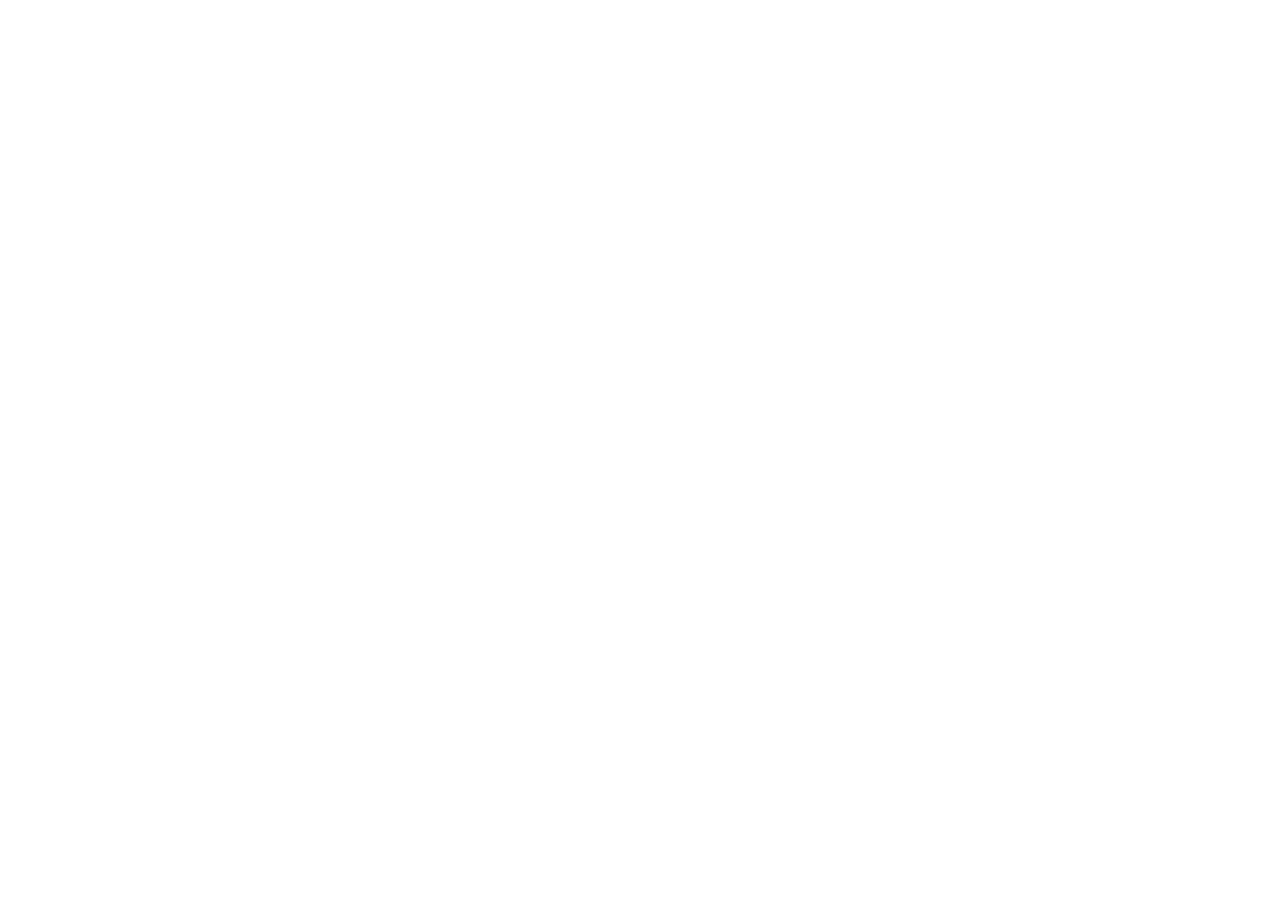
==== src/popup/popup.html @ aa0b7894 "chore: init repo and pivot architecture to DASH direct stream + listening stats" ====
<!DOCTYPE html>
<html lang="zh-CN">
<head>
  <meta charset="UTF-8" />
  <meta name="viewport" content="width=device-width, initial-scale=1.0" />
  <title>BiliMusic 控制台</title>
  <link rel="stylesheet" href="./popup.css" />
</head>
<body>
  <div id="app"></div>
  <script type="module" src="./popup.js"></script>
</body>
</html>
---- src/popup/popup.css ----
/* BiliMusic Popup 界面样式（360x520 双 Tab 实时控台与听歌排行榜） */
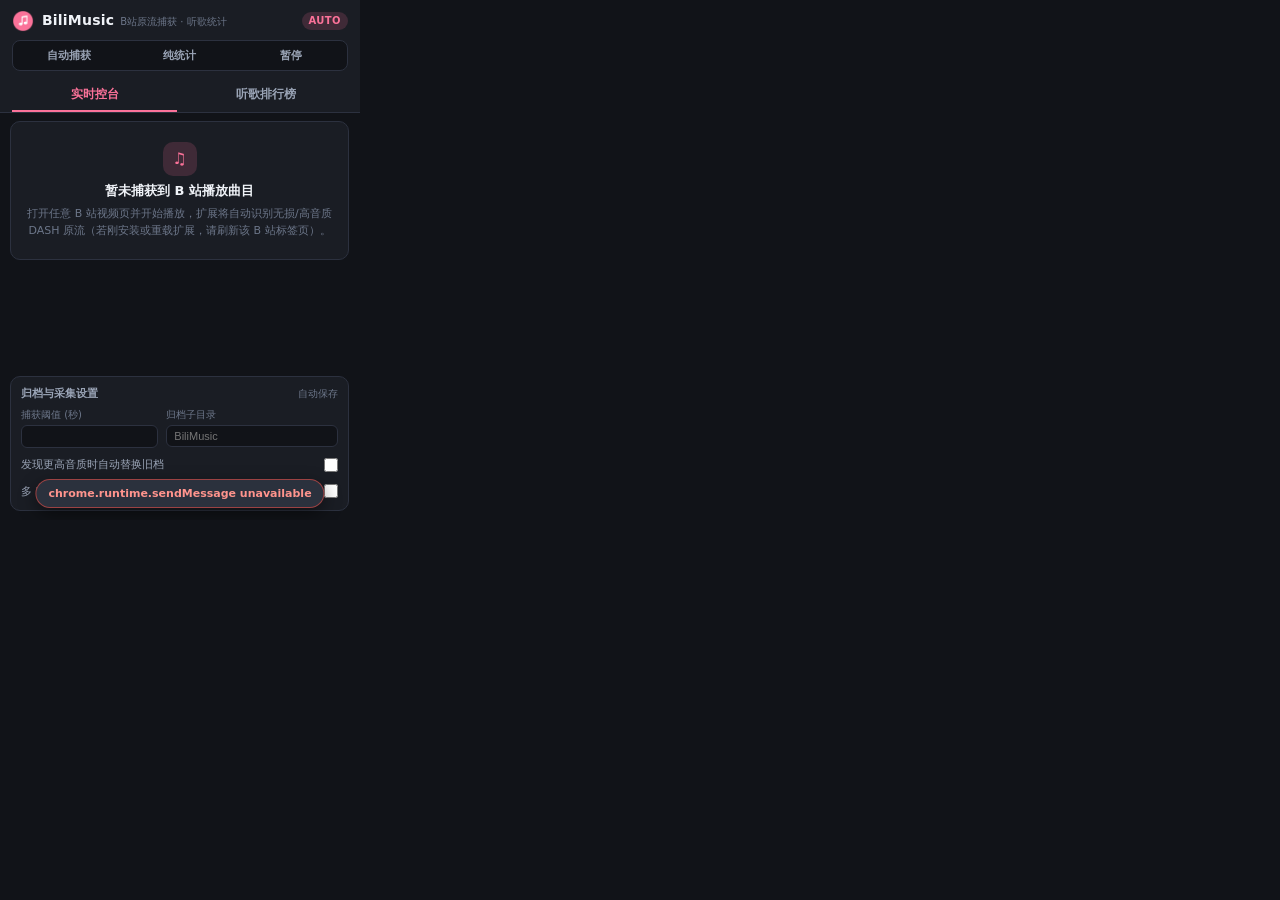
==== commit fe56d68c: "feat(phase3-4): wire preflight/downloader pipeline, 3-state icons, and dual-tab popup UI" ====
--- a/src/popup/popup.html
+++ b/src/popup/popup.html
@@ -7,7 +7,153 @@
   <link rel="stylesheet" href="./popup.css" />
 </head>
 <body>
-  <div id="app"></div>
+  <div id="app" class="popup-shell">
+    <header class="topbar">
+      <div class="brand-row">
+        <div class="brand-left">
+          <img id="brand-icon" class="brand-icon" src="../../assets/icons/icon-48.png" alt="BiliMusic" />
+          <div class="brand-titles">
+            <span class="brand-name">BiliMusic</span>
+            <span class="brand-sub">B站原流捕获 · 听歌统计</span>
+          </div>
+        </div>
+        <span id="mode-pill" class="mode-pill mode-auto">AUTO</span>
+      </div>
+
+      <div class="mode-switch" role="group" aria-label="工作模式切换">
+        <button type="button" class="mode-btn" data-mode="AUTO_CAPTURE">自动捕获</button>
+        <button type="button" class="mode-btn" data-mode="STATS_ONLY">纯统计</button>
+        <button type="button" class="mode-btn" data-mode="PAUSED">暂停</button>
+      </div>
+
+      <nav class="tab-bar" role="tablist" aria-label="主视图切换">
+        <button type="button" class="tab-btn is-active" data-tab="live" role="tab" aria-selected="true">实时控台</button>
+        <button type="button" class="tab-btn" data-tab="leaderboard" role="tab" aria-selected="false">听歌排行榜</button>
+      </nav>
+    </header>
+
+    <main class="main-body">
+      <!-- Tab 1: 实时控台 -->
+      <section id="panel-live" class="tab-panel is-active" role="tabpanel">
+        <div id="empty-track-state" class="card empty-card">
+          <div class="empty-badge">♫</div>
+          <p class="empty-title">暂未捕获到 B 站播放曲目</p>
+          <p class="empty-desc">打开任意 B 站视频页并开始播放，扩展将自动识别无损/高音质 DASH 原流（若刚安装或重载扩展，请刷新该 B 站标签页）。</p>
+        </div>
+
+        <div id="track-card" class="card track-card is-hidden">
+          <div class="track-header">
+            <div class="cover-wrap">
+              <img id="track-cover" class="track-cover is-hidden" alt="封面" referrerpolicy="no-referrer" />
+              <div id="track-cover-fallback" class="cover-fallback">♫</div>
+            </div>
+            <div class="track-meta">
+              <h2 id="track-title" class="track-title"></h2>
+              <p id="track-part" class="track-part is-hidden"></p>
+              <p id="track-owner-row" class="track-owner-row">
+                <span id="track-owner"></span>
+                <span class="dot">·</span>
+                <span id="track-bvid" class="mono"></span>
+              </p>
+            </div>
+          </div>
+
+          <div class="badge-row">
+            <span id="quality-badge" class="pill pill-muted">未探测音轨</span>
+            <span id="download-status-pill" class="pill pill-muted">未归档</span>
+          </div>
+
+          <div class="progress-block">
+            <div class="progress-head">
+              <span class="progress-label">本次播放计数阈值</span>
+              <span id="threshold-text" class="progress-value mono">0 / 15s</span>
+            </div>
+            <div class="progress-track">
+              <div id="threshold-bar" class="progress-fill"></div>
+            </div>
+          </div>
+
+          <div class="stats-meta-row">
+            <span id="track-stats-line" class="stats-summary">累计播放 0 次 · 00:00</span>
+          </div>
+          <p id="track-filename-line" class="filename-line mono is-hidden"></p>
+          <p id="download-error-box" class="error-line is-hidden"></p>
+
+          <div class="action-row">
+            <button id="btn-manual-download" type="button" class="btn-primary">立即下载 (.m4a)</button>
+          </div>
+        </div>
+
+        <section class="card settings-card">
+          <div class="section-head">
+            <span class="section-title">归档与采集设置</span>
+            <span class="section-hint">自动保存</span>
+          </div>
+          <div class="settings-grid">
+            <label class="field-box" for="setting-threshold">
+              <span class="field-label">捕获阈值 (秒)</span>
+              <input id="setting-threshold" type="number" min="3" max="300" step="1" class="field-input mono" />
+            </label>
+            <label class="field-box" for="setting-subfolder">
+              <span class="field-label">归档子目录</span>
+              <input id="setting-subfolder" type="text" maxlength="40" placeholder="BiliMusic" class="field-input" />
+            </label>
+          </div>
+          <label class="toggle-row" for="setting-upgrade">
+            <span class="toggle-text">发现更高音质时自动替换旧档</span>
+            <input id="setting-upgrade" type="checkbox" class="toggle-input" />
+          </label>
+          <label class="toggle-row" for="setting-multipart">
+            <span class="toggle-text">多 P 合集按视频标题建子目录</span>
+            <input id="setting-multipart" type="checkbox" class="toggle-input" />
+          </label>
+        </section>
+      </section>
+
+      <!-- Tab 2: 听歌排行榜 -->
+      <section id="panel-leaderboard" class="tab-panel" role="tabpanel">
+        <div class="kpi-strip">
+          <div class="kpi-card">
+            <span class="kpi-label">收听曲目</span>
+            <strong id="kpi-tracks" class="kpi-num mono">0</strong>
+          </div>
+          <div class="kpi-card">
+            <span class="kpi-label">有效播放</span>
+            <strong id="kpi-plays" class="kpi-num mono">0</strong>
+          </div>
+          <div class="kpi-card">
+            <span class="kpi-label">累计时长</span>
+            <strong id="kpi-duration" class="kpi-num mono">0m</strong>
+          </div>
+        </div>
+
+        <div class="lb-toolbar">
+          <div class="period-pills" role="group" aria-label="统计时间范围">
+            <button type="button" class="period-btn is-active" data-days="0">全部</button>
+            <button type="button" class="period-btn" data-days="7">近7天</button>
+            <button type="button" class="period-btn" data-days="30">近30天</button>
+          </div>
+          <div class="lb-controls">
+            <select id="lb-sort" class="sort-select" aria-label="排序依据">
+              <option value="totalPlayedSeconds">按时长</option>
+              <option value="playCount">按次数</option>
+            </select>
+            <button id="btn-clear-stats" type="button" class="btn-danger-ghost">清空统计</button>
+          </div>
+        </div>
+
+        <div id="lb-empty" class="card empty-card is-hidden">
+          <div class="empty-badge">♪</div>
+          <p class="empty-title">暂无听歌统计流水</p>
+          <p class="empty-desc">开始收听 B 站歌曲后，这里将按播放次数与真实停留时长为你生成个人听歌榜。</p>
+        </div>
+
+        <ul id="lb-list" class="lb-list"></ul>
+      </section>
+    </main>
+
+    <div id="toast" class="toast is-hidden" role="status" aria-live="polite"></div>
+  </div>
   <script type="module" src="./popup.js"></script>
 </body>
 </html>
--- a/src/popup/popup.css
+++ b/src/popup/popup.css
@@ -1 +1,832 @@
-/* BiliMusic Popup 界面样式（360x520 双 Tab 实时控台与听歌排行榜） */
+:root {
+  --bg-root: #111318;
+  --bg-surface: #1a1d24;
+  --bg-elevated: #222631;
+  --border-subtle: #2c313f;
+  --text-primary: #f0f3f8;
+  --text-secondary: #9aa4b6;
+  --text-muted: #6c7689;
+
+  --accent-pink: #fb7299;
+  --accent-pink-soft: rgba(251, 114, 153, 0.16);
+  --accent-green: #2ea043;
+  --accent-green-soft: rgba(46, 160, 67, 0.16);
+  --accent-amber: #d29922;
+  --accent-amber-soft: rgba(210, 153, 34, 0.18);
+  --accent-purple: #a371f7;
+  --accent-purple-soft: rgba(163, 113, 247, 0.18);
+  --accent-red: #f85149;
+  --accent-red-soft: rgba(248, 81, 73, 0.16);
+  --accent-gray: #6e7681;
+}
+
+* {
+  box-sizing: border-box;
+  margin: 0;
+  padding: 0;
+}
+
+html,
+body {
+  width: 360px;
+  height: 520px;
+  overflow: hidden;
+  background: var(--bg-root);
+  color: var(--text-primary);
+  font-family: "Segoe UI", "PingFang SC", "Microsoft YaHei", system-ui, -apple-system, sans-serif;
+  font-size: 12px;
+  line-height: 1.4;
+}
+
+.is-hidden {
+  display: none !important;
+}
+
+.mono {
+  font-variant-numeric: tabular-nums;
+  font-family: ui-monospace, "Cascadia Mono", Consolas, monospace;
+}
+
+.popup-shell {
+  display: flex;
+  flex-direction: column;
+  width: 360px;
+  height: 520px;
+  overflow-x: hidden;
+  position: relative;
+}
+
+/* ---- Top Bar ---- */
+.topbar {
+  background: var(--bg-surface);
+  border-bottom: 1px solid var(--border-subtle);
+  padding: 10px 12px 0;
+  flex-shrink: 0;
+}
+
+.brand-row {
+  display: flex;
+  align-items: center;
+  justify-content: space-between;
+  margin-bottom: 8px;
+}
+
+.brand-left {
+  display: flex;
+  align-items: center;
+  gap: 8px;
+}
+
+.brand-icon {
+  width: 22px;
+  height: 22px;
+  border-radius: 6px;
+  flex-shrink: 0;
+}
+
+.brand-titles {
+  display: flex;
+  align-items: baseline;
+  gap: 6px;
+}
+
+.brand-name {
+  font-size: 14px;
+  font-weight: 700;
+  letter-spacing: 0.2px;
+}
+
+.brand-sub {
+  font-size: 10px;
+  color: var(--text-muted);
+}
+
+.mode-pill {
+  padding: 2px 7px;
+  border-radius: 999px;
+  font-size: 10px;
+  font-weight: 700;
+  letter-spacing: 0.4px;
+}
+
+.mode-pill.mode-auto {
+  background: var(--accent-pink-soft);
+  color: var(--accent-pink);
+}
+
+.mode-pill.mode-stat {
+  background: var(--accent-green-soft);
+  color: #46c860;
+}
+
+.mode-pill.mode-off {
+  background: rgba(110, 118, 129, 0.22);
+  color: var(--text-secondary);
+}
+
+.mode-switch {
+  display: grid;
+  grid-template-columns: repeat(3, 1fr);
+  gap: 4px;
+  background: var(--bg-root);
+  border: 1px solid var(--border-subtle);
+  border-radius: 8px;
+  padding: 3px;
+  margin-bottom: 8px;
+}
+
+.mode-btn {
+  border: none;
+  background: transparent;
+  color: var(--text-secondary);
+  font-size: 11px;
+  font-weight: 600;
+  padding: 4px 6px;
+  border-radius: 6px;
+  cursor: pointer;
+  transition: background-color 0.15s ease, color 0.15s ease;
+}
+
+.mode-btn:hover {
+  color: var(--text-primary);
+}
+
+.mode-btn.is-active[data-mode="AUTO_CAPTURE"] {
+  background: var(--accent-pink);
+  color: #ffffff;
+}
+
+.mode-btn.is-active[data-mode="STATS_ONLY"] {
+  background: var(--accent-green);
+  color: #ffffff;
+}
+
+.mode-btn.is-active[data-mode="PAUSED"] {
+  background: var(--accent-gray);
+  color: #ffffff;
+}
+
+.tab-bar {
+  display: grid;
+  grid-template-columns: 1fr 1fr;
+  gap: 6px;
+}
+
+.tab-btn {
+  border: none;
+  background: transparent;
+  color: var(--text-secondary);
+  font-size: 12px;
+  font-weight: 600;
+  padding: 7px 4px;
+  border-bottom: 2px solid transparent;
+  cursor: pointer;
+  transition: color 0.15s ease, border-color 0.15s ease;
+}
+
+.tab-btn:hover {
+  color: var(--text-primary);
+}
+
+.tab-btn.is-active {
+  color: var(--accent-pink);
+  border-bottom-color: var(--accent-pink);
+}
+
+/* ---- Main Body ---- */
+.main-body {
+  flex: 1;
+  min-height: 0;
+  display: flex;
+  flex-direction: column;
+  padding: 8px 10px 9px;
+  overflow: hidden;
+}
+
+.tab-panel {
+  display: none;
+  flex-direction: column;
+  gap: 7px;
+  height: 100%;
+  min-height: 0;
+  overflow-x: hidden;
+}
+
+#panel-live.is-active {
+  overflow-y: auto;
+  padding-right: 1px;
+}
+
+#panel-live::-webkit-scrollbar {
+  width: 4px;
+}
+
+#panel-live::-webkit-scrollbar-thumb {
+  background: var(--border-subtle);
+  border-radius: 999px;
+}
+
+.tab-panel.is-active {
+  display: flex;
+}
+
+.card {
+  background: var(--bg-surface);
+  border: 1px solid var(--border-subtle);
+  border-radius: 10px;
+  padding: 9px 10px;
+}
+
+/* ---- Empty State ---- */
+.empty-card {
+  display: flex;
+  flex-direction: column;
+  align-items: center;
+  text-align: center;
+  padding: 20px 14px;
+  gap: 6px;
+}
+
+.empty-badge {
+  width: 34px;
+  height: 34px;
+  border-radius: 10px;
+  display: grid;
+  place-items: center;
+  background: var(--accent-pink-soft);
+  color: var(--accent-pink);
+  font-size: 16px;
+  font-weight: 700;
+}
+
+.empty-title {
+  font-size: 13px;
+  font-weight: 600;
+  color: var(--text-primary);
+}
+
+.empty-desc {
+  font-size: 11px;
+  color: var(--text-muted);
+  line-height: 1.5;
+}
+
+/* ---- Live Track Card ---- */
+.track-card {
+  display: flex;
+  flex-direction: column;
+  gap: 8px;
+}
+
+.track-header {
+  display: flex;
+  gap: 10px;
+  align-items: flex-start;
+}
+
+.cover-wrap {
+  width: 72px;
+  height: 54px;
+  border-radius: 7px;
+  overflow: hidden;
+  background: var(--bg-elevated);
+  border: 1px solid var(--border-subtle);
+  flex-shrink: 0;
+  position: relative;
+}
+
+.track-cover {
+  width: 100%;
+  height: 100%;
+  object-fit: cover;
+  display: block;
+}
+
+.cover-fallback {
+  width: 100%;
+  height: 100%;
+  display: grid;
+  place-items: center;
+  color: var(--accent-pink);
+  background: linear-gradient(135deg, #252936, #1a1d24);
+  font-size: 18px;
+}
+
+.track-meta {
+  flex: 1;
+  min-width: 0;
+}
+
+.track-title {
+  font-size: 13px;
+  font-weight: 600;
+  color: var(--text-primary);
+  display: -webkit-box;
+  -webkit-line-clamp: 2;
+  -webkit-box-orient: vertical;
+  overflow: hidden;
+  word-break: break-word;
+}
+
+.track-part {
+  margin-top: 2px;
+  font-size: 11px;
+  color: var(--accent-pink);
+  white-space: nowrap;
+  overflow: hidden;
+  text-overflow: ellipsis;
+}
+
+.track-owner-row {
+  margin-top: 3px;
+  font-size: 11px;
+  color: var(--text-secondary);
+  display: flex;
+  align-items: center;
+  gap: 4px;
+  white-space: nowrap;
+  overflow: hidden;
+}
+
+#track-owner {
+  overflow: hidden;
+  text-overflow: ellipsis;
+}
+
+.dot {
+  color: var(--text-muted);
+}
+
+.badge-row {
+  display: flex;
+  flex-wrap: wrap;
+  gap: 6px;
+}
+
+.pill {
+  display: inline-flex;
+  align-items: center;
+  gap: 4px;
+  padding: 2px 8px;
+  border-radius: 6px;
+  font-size: 11px;
+  font-weight: 600;
+}
+
+.pill-hires {
+  background: var(--accent-amber-soft);
+  color: #f0b73a;
+}
+
+.pill-dolby {
+  background: var(--accent-purple-soft);
+  color: #c297ff;
+}
+
+.pill-high {
+  background: var(--accent-pink-soft);
+  color: var(--accent-pink);
+}
+
+.pill-green {
+  background: var(--accent-green-soft);
+  color: #46c860;
+}
+
+.pill-red {
+  background: var(--accent-red-soft);
+  color: #ff7b72;
+}
+
+.pill-muted {
+  background: var(--bg-elevated);
+  color: var(--text-secondary);
+}
+
+.progress-block {
+  display: flex;
+  flex-direction: column;
+  gap: 4px;
+}
+
+.progress-head {
+  display: flex;
+  justify-content: space-between;
+  align-items: center;
+  font-size: 11px;
+}
+
+.progress-label {
+  color: var(--text-secondary);
+}
+
+.progress-value {
+  color: var(--text-primary);
+  font-weight: 600;
+}
+
+.progress-track {
+  width: 100%;
+  height: 5px;
+  background: var(--bg-root);
+  border-radius: 999px;
+  overflow: hidden;
+}
+
+.progress-fill {
+  width: 0%;
+  height: 100%;
+  background: linear-gradient(90deg, var(--accent-pink), #ff9bb8);
+  border-radius: 999px;
+  transition: width 0.25s ease;
+}
+
+.progress-fill.is-done {
+  background: linear-gradient(90deg, var(--accent-green), #46c860);
+}
+
+.stats-meta-row {
+  display: flex;
+  justify-content: space-between;
+  align-items: center;
+  font-size: 11px;
+  color: var(--text-secondary);
+}
+
+.filename-line {
+  font-size: 10px;
+  color: var(--text-muted);
+  white-space: nowrap;
+  overflow: hidden;
+  text-overflow: ellipsis;
+}
+
+.error-line {
+  font-size: 11px;
+  color: #ff7b72;
+  background: var(--accent-red-soft);
+  padding: 4px 7px;
+  border-radius: 6px;
+  word-break: break-word;
+}
+
+.action-row {
+  display: flex;
+}
+
+.btn-primary {
+  width: 100%;
+  border: none;
+  background: var(--accent-pink);
+  color: #ffffff;
+  font-size: 12px;
+  font-weight: 600;
+  padding: 7px 12px;
+  border-radius: 8px;
+  cursor: pointer;
+  transition: opacity 0.15s ease, transform 0.1s ease;
+}
+
+.btn-primary:hover:not(:disabled) {
+  opacity: 0.92;
+}
+
+.btn-primary:active:not(:disabled) {
+  transform: scale(0.99);
+}
+
+.btn-primary:disabled {
+  background: var(--bg-elevated);
+  color: var(--text-muted);
+  cursor: not-allowed;
+}
+
+/* ---- Settings Card ---- */
+.settings-card {
+  margin-top: auto;
+  display: flex;
+  flex-direction: column;
+  gap: 7px;
+}
+
+.section-head {
+  display: flex;
+  justify-content: space-between;
+  align-items: center;
+}
+
+.section-title {
+  font-size: 11px;
+  font-weight: 700;
+  color: var(--text-secondary);
+}
+
+.section-hint {
+  font-size: 10px;
+  color: var(--text-muted);
+}
+
+.settings-grid {
+  display: grid;
+  grid-template-columns: 1fr 1.25fr;
+  gap: 8px;
+}
+
+.field-box {
+  display: flex;
+  flex-direction: column;
+  gap: 3px;
+}
+
+.field-label {
+  font-size: 10px;
+  color: var(--text-muted);
+}
+
+.field-input {
+  width: 100%;
+  background: var(--bg-root);
+  border: 1px solid var(--border-subtle);
+  border-radius: 6px;
+  color: var(--text-primary);
+  font-size: 11px;
+  padding: 4px 7px;
+  outline: none;
+}
+
+.field-input:focus {
+  border-color: var(--accent-pink);
+}
+
+.toggle-row {
+  display: flex;
+  align-items: center;
+  justify-content: space-between;
+  gap: 8px;
+  cursor: pointer;
+  padding: 2px 0;
+}
+
+.toggle-text {
+  font-size: 11px;
+  color: var(--text-secondary);
+}
+
+.toggle-input {
+  accent-color: var(--accent-pink);
+  width: 14px;
+  height: 14px;
+  cursor: pointer;
+}
+
+/* ---- Leaderboard Tab ---- */
+.kpi-strip {
+  display: grid;
+  grid-template-columns: repeat(3, 1fr);
+  gap: 6px;
+  flex-shrink: 0;
+}
+
+.kpi-card {
+  background: var(--bg-surface);
+  border: 1px solid var(--border-subtle);
+  border-radius: 8px;
+  padding: 7px 8px;
+  display: flex;
+  flex-direction: column;
+  gap: 2px;
+}
+
+.kpi-label {
+  font-size: 10px;
+  color: var(--text-muted);
+}
+
+.kpi-num {
+  font-size: 14px;
+  font-weight: 700;
+  color: var(--text-primary);
+}
+
+.lb-toolbar {
+  display: flex;
+  justify-content: space-between;
+  align-items: center;
+  gap: 6px;
+  flex-shrink: 0;
+}
+
+.period-pills {
+  display: flex;
+  background: var(--bg-surface);
+  border: 1px solid var(--border-subtle);
+  border-radius: 7px;
+  padding: 2px;
+  gap: 2px;
+}
+
+.period-btn {
+  border: none;
+  background: transparent;
+  color: var(--text-secondary);
+  font-size: 11px;
+  padding: 3px 7px;
+  border-radius: 5px;
+  cursor: pointer;
+}
+
+.period-btn.is-active {
+  background: var(--accent-pink-soft);
+  color: var(--accent-pink);
+  font-weight: 600;
+}
+
+.lb-controls {
+  display: flex;
+  align-items: center;
+  gap: 5px;
+}
+
+.sort-select {
+  background: var(--bg-surface);
+  border: 1px solid var(--border-subtle);
+  border-radius: 6px;
+  color: var(--text-primary);
+  font-size: 11px;
+  padding: 3px 5px;
+  outline: none;
+  cursor: pointer;
+}
+
+.btn-danger-ghost {
+  border: 1px solid rgba(248, 81, 73, 0.35);
+  background: transparent;
+  color: #ff7b72;
+  font-size: 11px;
+  font-weight: 600;
+  padding: 3px 7px;
+  border-radius: 6px;
+  cursor: pointer;
+  white-space: nowrap;
+}
+
+.btn-danger-ghost.is-confirming {
+  background: var(--accent-red);
+  border-color: var(--accent-red);
+  color: #ffffff;
+}
+
+.lb-list {
+  list-style: none;
+  flex: 1;
+  min-height: 0;
+  overflow-y: auto;
+  overflow-x: hidden;
+  display: flex;
+  flex-direction: column;
+  gap: 6px;
+  padding-right: 2px;
+}
+
+.lb-list::-webkit-scrollbar {
+  width: 5px;
+}
+
+.lb-list::-webkit-scrollbar-thumb {
+  background: var(--border-subtle);
+  border-radius: 999px;
+}
+
+.lb-item {
+  display: flex;
+  align-items: center;
+  gap: 8px;
+  background: var(--bg-surface);
+  border: 1px solid var(--border-subtle);
+  border-radius: 8px;
+  padding: 7px 8px;
+}
+
+.lb-rank {
+  width: 20px;
+  text-align: center;
+  font-size: 12px;
+  font-weight: 700;
+  color: var(--text-muted);
+  flex-shrink: 0;
+}
+
+.lb-rank.rank-1 { color: #f0b73a; }
+.lb-rank.rank-2 { color: #c9d1d9; }
+.lb-rank.rank-3 { color: #d98245; }
+
+.lb-thumb-wrap {
+  width: 44px;
+  height: 33px;
+  border-radius: 5px;
+  overflow: hidden;
+  background: var(--bg-elevated);
+  flex-shrink: 0;
+}
+
+.lb-thumb {
+  width: 100%;
+  height: 100%;
+  object-fit: cover;
+  display: block;
+}
+
+.lb-thumb-fallback {
+  width: 100%;
+  height: 100%;
+  display: grid;
+  place-items: center;
+  color: var(--accent-pink);
+  font-size: 12px;
+}
+
+.lb-info {
+  flex: 1;
+  min-width: 0;
+}
+
+.lb-title {
+  font-size: 12px;
+  font-weight: 600;
+  color: var(--text-primary);
+  white-space: nowrap;
+  overflow: hidden;
+  text-overflow: ellipsis;
+}
+
+.lb-sub {
+  display: flex;
+  align-items: center;
+  gap: 5px;
+  margin-top: 2px;
+  font-size: 10px;
+  color: var(--text-muted);
+}
+
+.lb-owner {
+  overflow: hidden;
+  text-overflow: ellipsis;
+  white-space: nowrap;
+}
+
+.lb-tag {
+  padding: 0 4px;
+  border-radius: 4px;
+  font-size: 9px;
+  font-weight: 600;
+  background: var(--accent-green-soft);
+  color: #46c860;
+  flex-shrink: 0;
+}
+
+.lb-metrics {
+  text-align: right;
+  flex-shrink: 0;
+}
+
+.lb-plays {
+  font-size: 11px;
+  font-weight: 700;
+  color: var(--text-primary);
+}
+
+.lb-dur {
+  font-size: 10px;
+  color: var(--text-secondary);
+}
+
+/* ---- Toast ---- */
+.toast {
+  position: absolute;
+  left: 50%;
+  bottom: 12px;
+  transform: translateX(-50%);
+  max-width: 320px;
+  padding: 6px 12px;
+  border-radius: 999px;
+  background: #2b313d;
+  color: var(--text-primary);
+  border: 1px solid var(--border-subtle);
+  font-size: 11px;
+  font-weight: 600;
+  box-shadow: 0 6px 18px rgba(0, 0, 0, 0.45);
+  z-index: 20;
+  white-space: nowrap;
+  overflow: hidden;
+  text-overflow: ellipsis;
+}
+
+.toast.is-success {
+  border-color: rgba(46, 160, 67, 0.55);
+  color: #6ee787;
+}
+
+.toast.is-error {
+  border-color: rgba(248, 81, 73, 0.55);
+  color: #ff948d;
+}
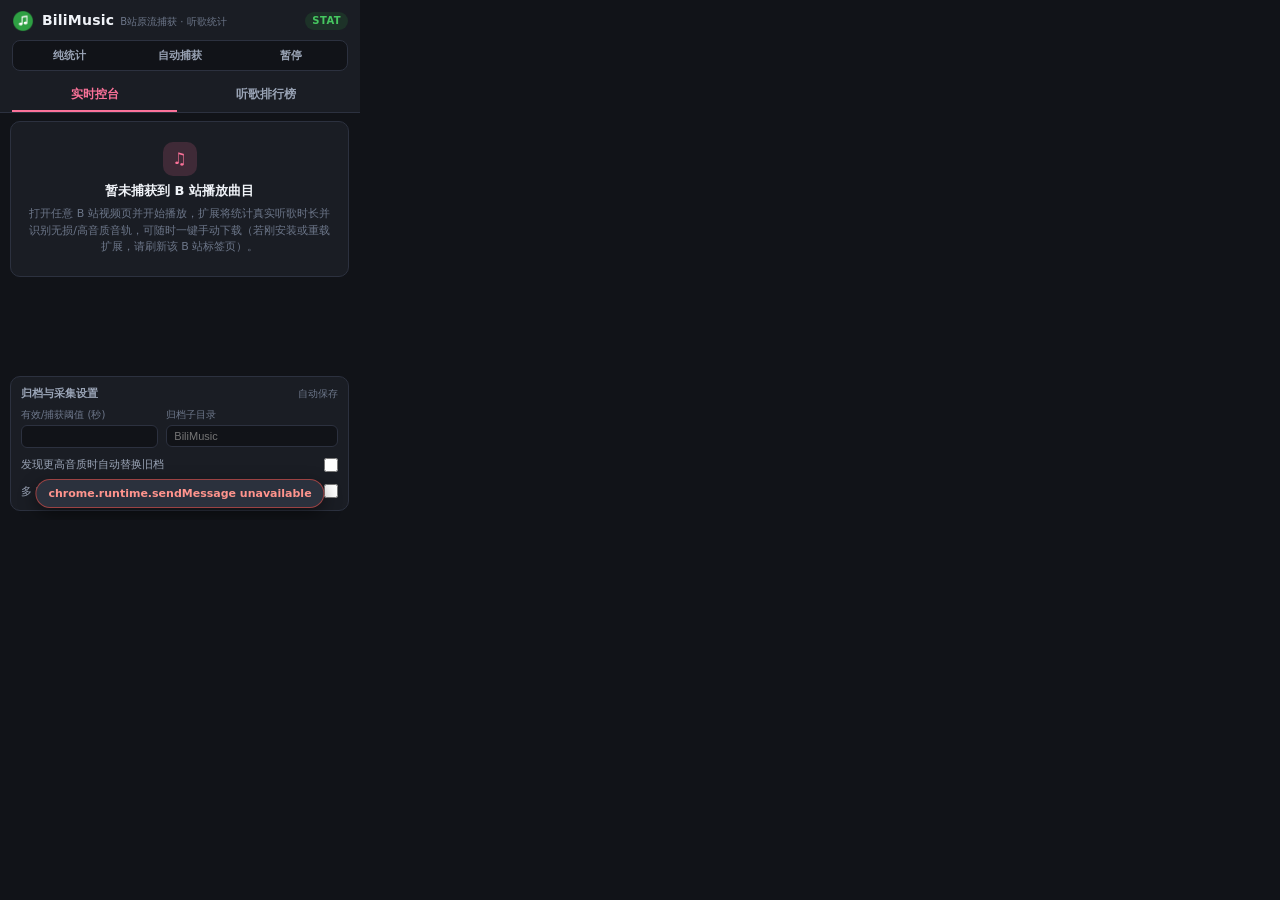
==== commit 1cad1db5: "chore: switch default mode to STATS_ONLY to avoid unintended auto-downloads" ====
--- a/src/popup/popup.html
+++ b/src/popup/popup.html
@@ -11,18 +11,18 @@
     <header class="topbar">
       <div class="brand-row">
         <div class="brand-left">
-          <img id="brand-icon" class="brand-icon" src="../../assets/icons/icon-48.png" alt="BiliMusic" />
+          <img id="brand-icon" class="brand-icon" src="../../assets/icons/icon-stats-48.png" alt="BiliMusic" />
           <div class="brand-titles">
             <span class="brand-name">BiliMusic</span>
             <span class="brand-sub">B站原流捕获 · 听歌统计</span>
           </div>
         </div>
-        <span id="mode-pill" class="mode-pill mode-auto">AUTO</span>
+        <span id="mode-pill" class="mode-pill mode-stat">STAT</span>
       </div>
 
       <div class="mode-switch" role="group" aria-label="工作模式切换">
+        <button type="button" class="mode-btn" data-mode="STATS_ONLY">纯统计</button>
         <button type="button" class="mode-btn" data-mode="AUTO_CAPTURE">自动捕获</button>
-        <button type="button" class="mode-btn" data-mode="STATS_ONLY">纯统计</button>
         <button type="button" class="mode-btn" data-mode="PAUSED">暂停</button>
       </div>
 
@@ -38,7 +38,7 @@
         <div id="empty-track-state" class="card empty-card">
           <div class="empty-badge">♫</div>
           <p class="empty-title">暂未捕获到 B 站播放曲目</p>
-          <p class="empty-desc">打开任意 B 站视频页并开始播放，扩展将自动识别无损/高音质 DASH 原流（若刚安装或重载扩展，请刷新该 B 站标签页）。</p>
+          <p class="empty-desc">打开任意 B 站视频页并开始播放，扩展将统计真实听歌时长并识别无损/高音质音轨，可随时一键手动下载（若刚安装或重载扩展，请刷新该 B 站标签页）。</p>
         </div>
 
         <div id="track-card" class="card track-card is-hidden">
@@ -65,7 +65,7 @@
 
           <div class="progress-block">
             <div class="progress-head">
-              <span class="progress-label">本次播放计数阈值</span>
+              <span class="progress-label">有效播放计数阈值</span>
               <span id="threshold-text" class="progress-value mono">0 / 15s</span>
             </div>
             <div class="progress-track">
@@ -91,7 +91,7 @@
           </div>
           <div class="settings-grid">
             <label class="field-box" for="setting-threshold">
-              <span class="field-label">捕获阈值 (秒)</span>
+              <span class="field-label">有效/捕获阈值 (秒)</span>
               <input id="setting-threshold" type="number" min="3" max="300" step="1" class="field-input mono" />
             </label>
             <label class="field-box" for="setting-subfolder">
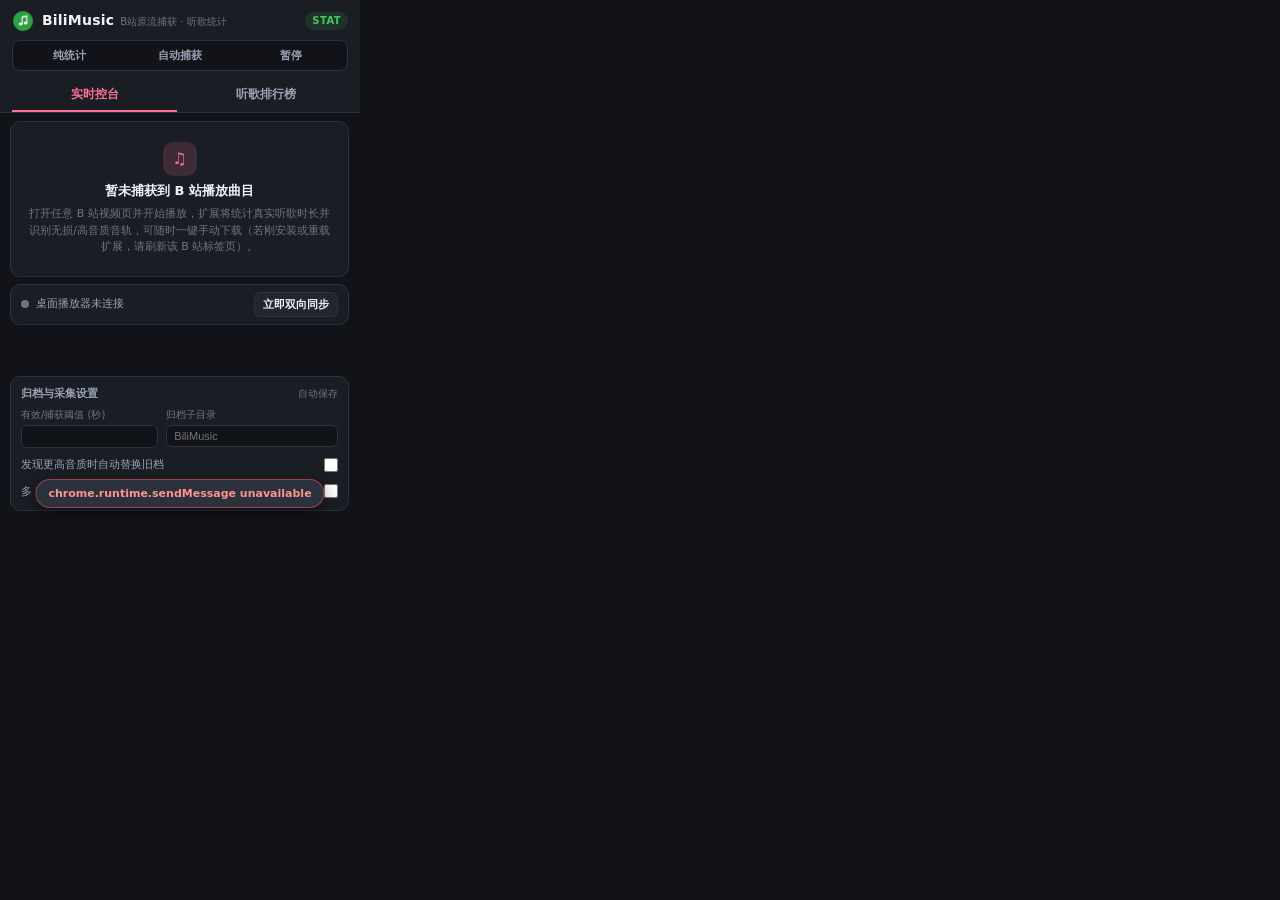
==== commit a2a42ef6: "feat(player): add companion desktop music player, bidirectional sync, and repo setup" ====
--- a/src/popup/popup.html
+++ b/src/popup/popup.html
@@ -84,6 +84,14 @@
           </div>
         </div>
 
+        <section class="card sync-card" aria-label="桌面播放器联动">
+          <div class="sync-left">
+            <span id="player-sync-dot" class="sync-dot"></span>
+            <span id="player-sync-text" class="sync-text">桌面播放器未连接</span>
+          </div>
+          <button id="btn-sync-player" type="button" class="btn-sync">立即双向同步</button>
+        </section>
+
         <section class="card settings-card">
           <div class="section-head">
             <span class="section-title">归档与采集设置</span>
--- a/src/popup/popup.css
+++ b/src/popup/popup.css
@@ -830,3 +830,63 @@
   border-color: rgba(248, 81, 73, 0.55);
   color: #ff948d;
 }
+
+/* ---- Desktop Player Sync Card ---- */
+.sync-card {
+  display: flex;
+  align-items: center;
+  justify-content: space-between;
+  gap: 8px;
+  padding: 7px 10px;
+}
+
+.sync-left {
+  display: flex;
+  align-items: center;
+  gap: 7px;
+  min-width: 0;
+}
+
+.sync-dot {
+  width: 8px;
+  height: 8px;
+  border-radius: 50%;
+  background: var(--accent-gray);
+  flex-shrink: 0;
+}
+
+.sync-dot.is-online {
+  background: #46c860;
+  box-shadow: 0 0 8px rgba(70, 200, 96, 0.55);
+}
+
+.sync-text {
+  font-size: 11px;
+  color: var(--text-secondary);
+  white-space: nowrap;
+  overflow: hidden;
+  text-overflow: ellipsis;
+}
+
+.btn-sync {
+  border: 1px solid var(--border-subtle);
+  background: var(--bg-elevated);
+  color: var(--text-primary);
+  font-size: 11px;
+  font-weight: 600;
+  padding: 4px 8px;
+  border-radius: 6px;
+  cursor: pointer;
+  flex-shrink: 0;
+  transition: border-color 0.15s ease, color 0.15s ease;
+}
+
+.btn-sync:hover:not(:disabled) {
+  border-color: var(--accent-pink);
+  color: var(--accent-pink);
+}
+
+.btn-sync:disabled {
+  opacity: 0.55;
+  cursor: not-allowed;
+}
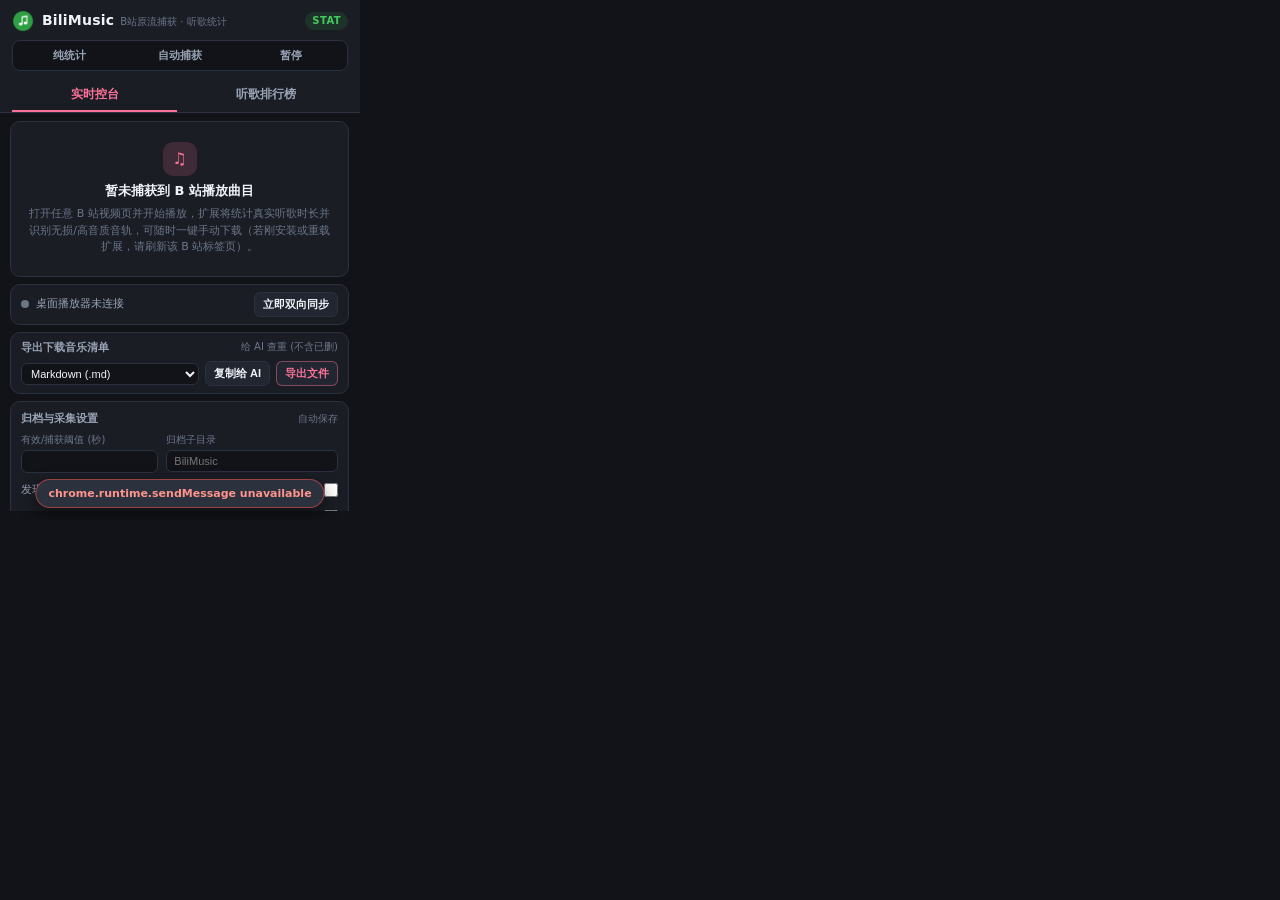
==== commit cd8bc1ba: "feat: add Google Drive cloud library, source filters, AI history export, and update docs" ====
--- a/src/popup/popup.html
+++ b/src/popup/popup.html
@@ -92,6 +92,22 @@
           <button id="btn-sync-player" type="button" class="btn-sync">立即双向同步</button>
         </section>
 
+        <section class="card export-card" aria-label="导出已下载音乐清单">
+          <div class="export-head">
+            <span class="export-title">导出下载音乐清单</span>
+            <span class="export-hint">给 AI 查重 (不含已删)</span>
+          </div>
+          <div class="export-actions">
+            <select id="export-format" class="sort-select export-select" aria-label="导出清单格式">
+              <option value="md">Markdown (.md)</option>
+              <option value="json">JSON (.json)</option>
+              <option value="csv">CSV (.csv)</option>
+            </select>
+            <button id="btn-copy-history" type="button" class="btn-sync">复制给 AI</button>
+            <button id="btn-export-history" type="button" class="btn-sync btn-export-accent">导出文件</button>
+          </div>
+        </section>
+
         <section class="card settings-card">
           <div class="section-head">
             <span class="section-title">归档与采集设置</span>
--- a/src/popup/popup.css
+++ b/src/popup/popup.css
@@ -890,3 +890,50 @@
   opacity: 0.55;
   cursor: not-allowed;
 }
+
+/* ---- Export Download History Card ---- */
+.export-card {
+  display: flex;
+  flex-direction: column;
+  gap: 6px;
+  padding: 7px 10px;
+}
+
+.export-head {
+  display: flex;
+  align-items: center;
+  justify-content: space-between;
+  gap: 6px;
+}
+
+.export-title {
+  font-size: 11px;
+  font-weight: 700;
+  color: var(--text-secondary);
+}
+
+.export-hint {
+  font-size: 10px;
+  color: var(--text-muted);
+}
+
+.export-actions {
+  display: flex;
+  align-items: center;
+  gap: 6px;
+}
+
+.export-select {
+  flex: 1;
+  min-width: 0;
+  background: var(--bg-root);
+}
+
+.btn-export-accent {
+  border-color: rgba(251, 114, 153, 0.45);
+  color: var(--accent-pink);
+}
+
+.btn-export-accent:hover:not(:disabled) {
+  background: var(--accent-pink-soft);
+}
